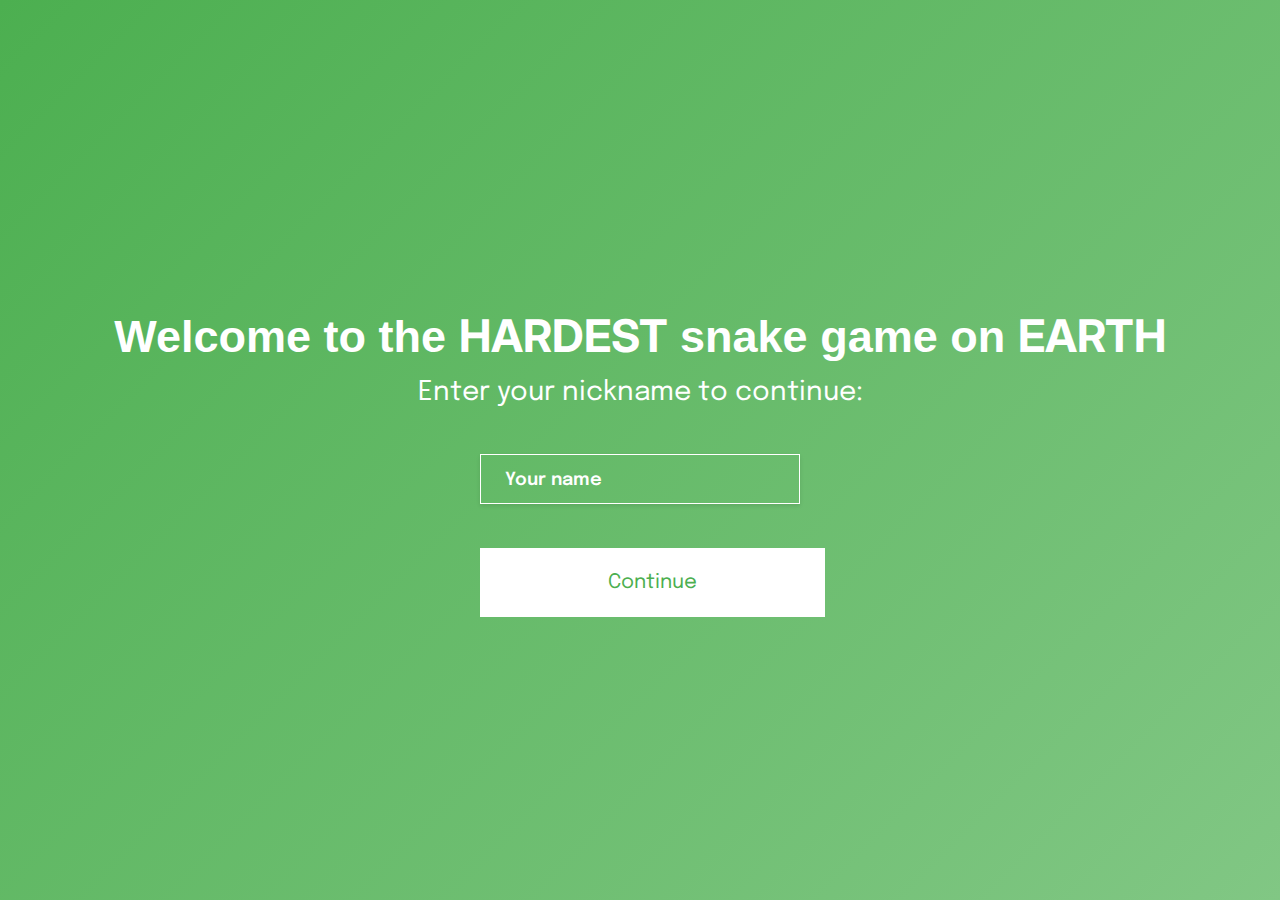
==== index.html @ 157cb4f5 "WIP" ====
<!DOCTYPE html>
<html lang="en">
<head>
    <meta charset="UTF-8">
    <meta name="viewport" content="width=device-width, initial-scale=1.0">

     <!-- 
        Inter
    -->

    <link rel="preconnect" href="https://fonts.googleapis.com">
    <link rel="preconnect" href="https://fonts.gstatic.com" crossorigin>
    <link href="https://fonts.googleapis.com/css2?family=Inter:ital,opsz,wght@0,14..32,100..900;1,14..32,100..900&family=Red+Hat+Display:ital,wght@0,300..900;1,300..900&display=swap" rel="stylesheet">

    <!-- 
        CSS
    -->

    <link rel="stylesheet" href="style.css">

    <title>Snake Game</title>
</head>
<body>


    <div class="container">

        <div class="head">
            <h1>Welcome to the <span>hardest</span> snake game on <span>EARTH</span></h1>
            <p>Enter your nickname to continue:</p>
        </div>

        <form action="#">
            <input type="text" id="username" placeholder="Your name">
        </form>

        <div class="btn">
            <a href="level.html" id="continue-btn">Continue</a>
        </div>

    </div>



    <!-- 
        JAVASCRIPT
    -->

    <script src="script.js"></script>


</body>
</html>
---- style.css ----
@import url('https://fonts.googleapis.com/css2?family=Epilogue:ital,wght@0,100..900;1,100..900&family=Inter:ital,opsz,wght@0,14..32,100..900;1,14..32,100..900&display=swap');

* {
    padding: 0;
    margin: 0;
    box-sizing: border-box;
}

/**
    GLOBAL STYLING
*/

a {
    color: inherit;
    text-decoration: none;
}

.container {
    width: 100%;
    height: 100vh;
    background: linear-gradient(45deg, #4CAF50, #81C784);
    display: flex;
    flex-direction: column;
    gap: 3em;
    justify-content: center;
    align-items: center;
    background: linear-gradient(135deg, #4caf50, #81c784);
}

.head {
    display: flex;
    flex-direction: column;
    gap: 1em;
    justify-content: center;
    align-items: center;
}

.head h1 {
    color: #FFFFFF;
    font-family: "ClashDisplay-Variable", sans-serif;
    font-size: 45px;
    font-weight: 700;
}

.head p {
    color: #FFFFFF;
    font-weight: 400;
    font-family: "Epilogue", sans-serif;
    font-size: 27px;
}

span {
    font-family: "Inter", sans-serif;
    text-transform: uppercase;
}

form {
    width: 25%;
}

form input {
    width: 100%;
    height: 50px;
    background-color: transparent;
    border: 1px solid #FFFFFF;
    padding: 24px;
    font-size: 20px;
    font-weight: 600;
    color: #FFFFFF;
    box-shadow: 0 2px 4px rgba(0, 0, 0, 0.1);
    outline: none;
}

form input::placeholder {
    color: #FFFFFF;
    font-family: "Epilogue", sans-serif;
    font-size: 18px;
}

form input:focus {
    border-color: #FFFFFF;
}

.btn {
    width: 25%;
    margin-top: 20px;
}

.btn a {
    width: 100%;
    background-color: #FFFFFF;
    color: #4CAF50;
    padding: 24px 40%;
    font-family: "Epilogue", sans-serif;
    font-size: 20px;
}

.btn a:hover {
    background-color: #66bb6a;
    box-shadow: 0 4px 6px rgba(0, 0, 0, 0.1);
    cursor: pointer;
    color: #FFFFFF;
}
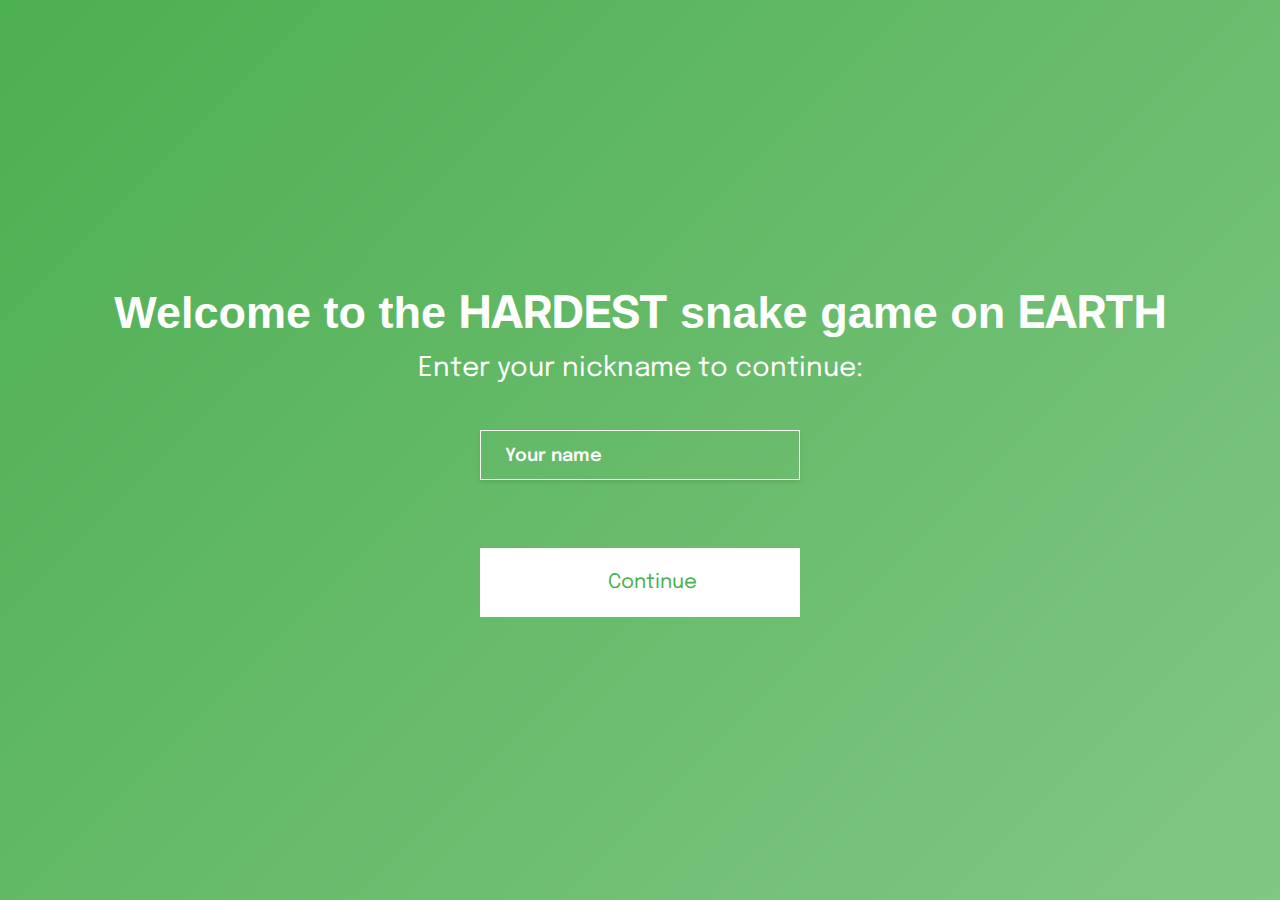
==== commit b2cd5cfc: "WIP" ====
--- a/index.html
+++ b/index.html
@@ -16,7 +16,7 @@
         CSS
     -->
 
-    <link rel="stylesheet" href="style.css">
+    <link rel="stylesheet" href="./assets/style.css">
 
     <title>Snake Game</title>
 </head>
@@ -35,7 +35,7 @@
         </form>
 
         <div class="btn">
-            <a href="level.html" id="continue-btn">Continue</a>
+            <button href="level.html" id="continue-btn">Continue</button>
         </div>
 
     </div>
--- a/assets/style.css
+++ b/assets/style.css
@@ -0,0 +1,105 @@
+@import url('https://fonts.googleapis.com/css2?family=Epilogue:ital,wght@0,100..900;1,100..900&family=Inter:ital,opsz,wght@0,14..32,100..900;1,14..32,100..900&display=swap');
+
+* {
+    padding: 0;
+    margin: 0;
+    box-sizing: border-box;
+}
+
+/**
+    GLOBAL STYLING
+*/
+
+a {
+    color: inherit;
+    text-decoration: none;
+}
+
+.container {
+    width: 100%;
+    height: 100vh;
+    background: linear-gradient(45deg, #4CAF50, #81C784);
+    display: flex;
+    flex-direction: column;
+    gap: 3em;
+    justify-content: center;
+    align-items: center;
+    background: linear-gradient(135deg, #4caf50, #81c784);
+}
+
+.head {
+    display: flex;
+    flex-direction: column;
+    gap: 1em;
+    justify-content: center;
+    align-items: center;
+}
+
+.head h1 {
+    color: #FFFFFF;
+    font-family: "ClashDisplay-Variable", sans-serif;
+    font-size: 45px;
+    font-weight: 700;
+}
+
+.head p {
+    color: #FFFFFF;
+    font-weight: 400;
+    font-family: "Epilogue", sans-serif;
+    font-size: 27px;
+}
+
+span {
+    font-family: "Inter", sans-serif;
+    text-transform: uppercase;
+}
+
+form {
+    width: 25%;
+}
+
+form input {
+    width: 100%;
+    height: 50px;
+    background-color: transparent;
+    border: 1px solid #FFFFFF;
+    padding: 24px;
+    font-size: 20px;
+    font-weight: 600;
+    color: #FFFFFF;
+    box-shadow: 0 2px 4px rgba(0, 0, 0, 0.1);
+    outline: none;
+}
+
+form input::placeholder {
+    color: #FFFFFF;
+    font-family: "Epilogue", sans-serif;
+    font-size: 18px;
+}
+
+form input:focus {
+    border-color: #FFFFFF;
+}
+
+.btn {
+    width: 25%;
+    margin-top: 20px;
+}
+
+.btn button {
+    width: 100%;
+    background-color: #FFFFFF;
+    color: #4CAF50;
+    padding: 24px 40%;
+    font-family: "Epilogue", sans-serif;
+    font-size: 20px;
+    border: none;
+    outline: none;
+}
+
+.btn button:hover {
+    background-color: #66bb6a;
+    box-shadow: 0 4px 6px rgba(0, 0, 0, 0.1);
+    cursor: pointer;
+    color: #FFFFFF;
+}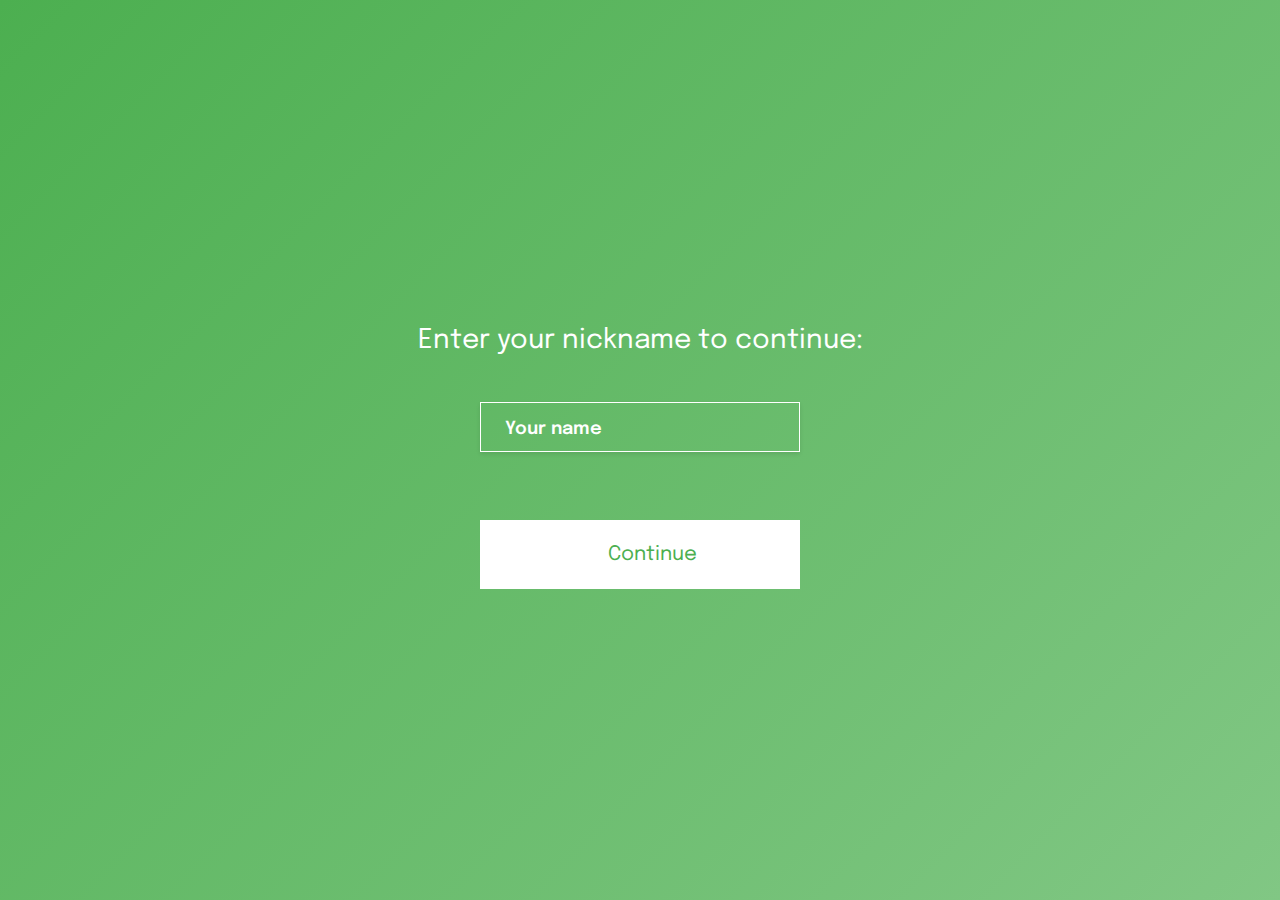
==== commit a15238fc: "WIP" ====
--- a/index.html
+++ b/index.html
@@ -26,7 +26,7 @@
     <div class="container">
 
         <div class="head">
-            <h1>Welcome to the <span>hardest</span> snake game on <span>EARTH</span></h1>
+            <h1></h1>
             <p>Enter your nickname to continue:</p>
         </div>
 
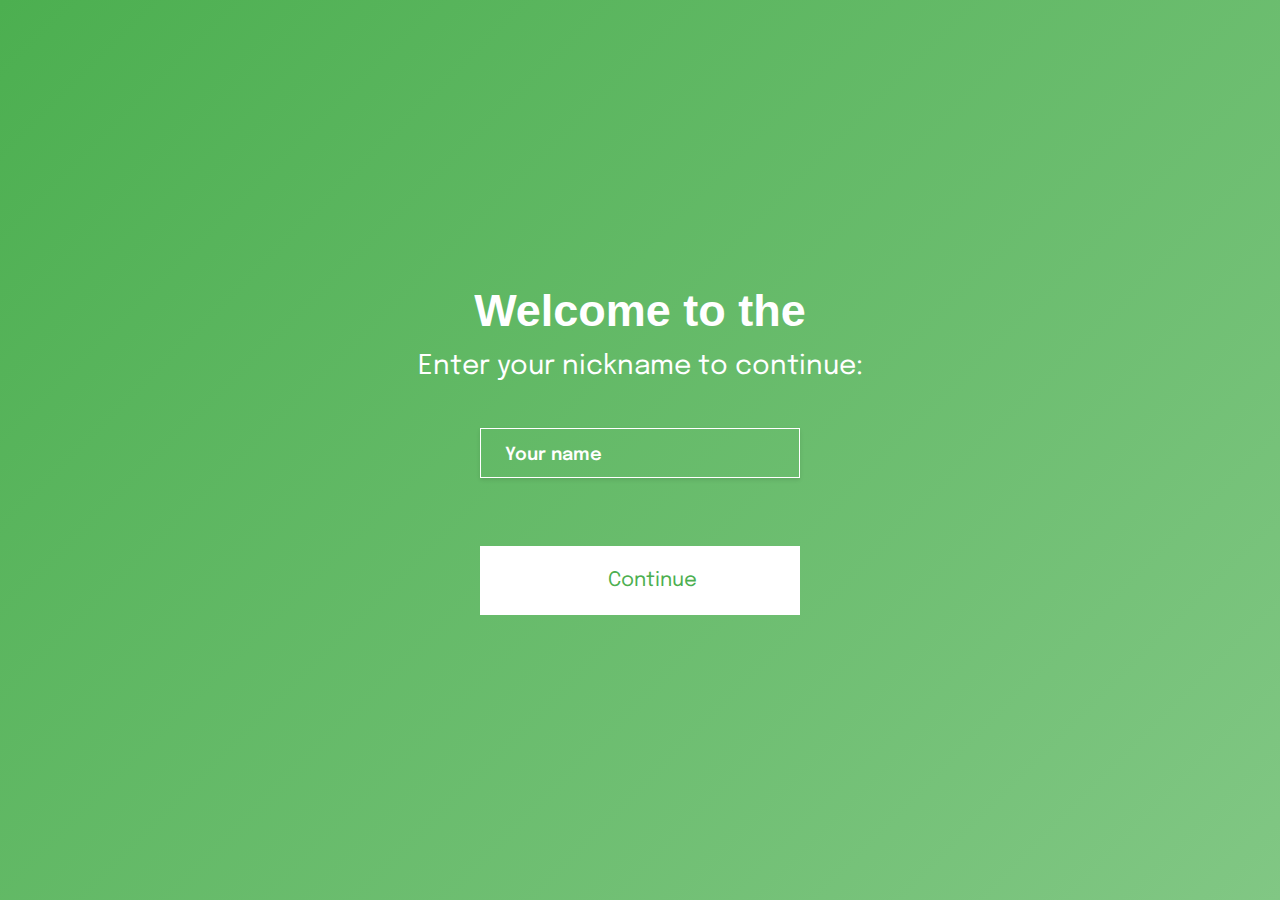
==== commit a54b1653: "WIP" ====
--- a/index.html
+++ b/index.html
@@ -26,7 +26,7 @@
     <div class="container">
 
         <div class="head">
-            <h1></h1>
+            <h1 id="type"></h1>
             <p>Enter your nickname to continue:</p>
         </div>
 
--- a/assets/style.css
+++ b/assets/style.css
@@ -33,6 +33,8 @@
     gap: 1em;
     justify-content: center;
     align-items: center;
+    width: 60%;
+    text-align: center;
 }
 
 .head h1 {
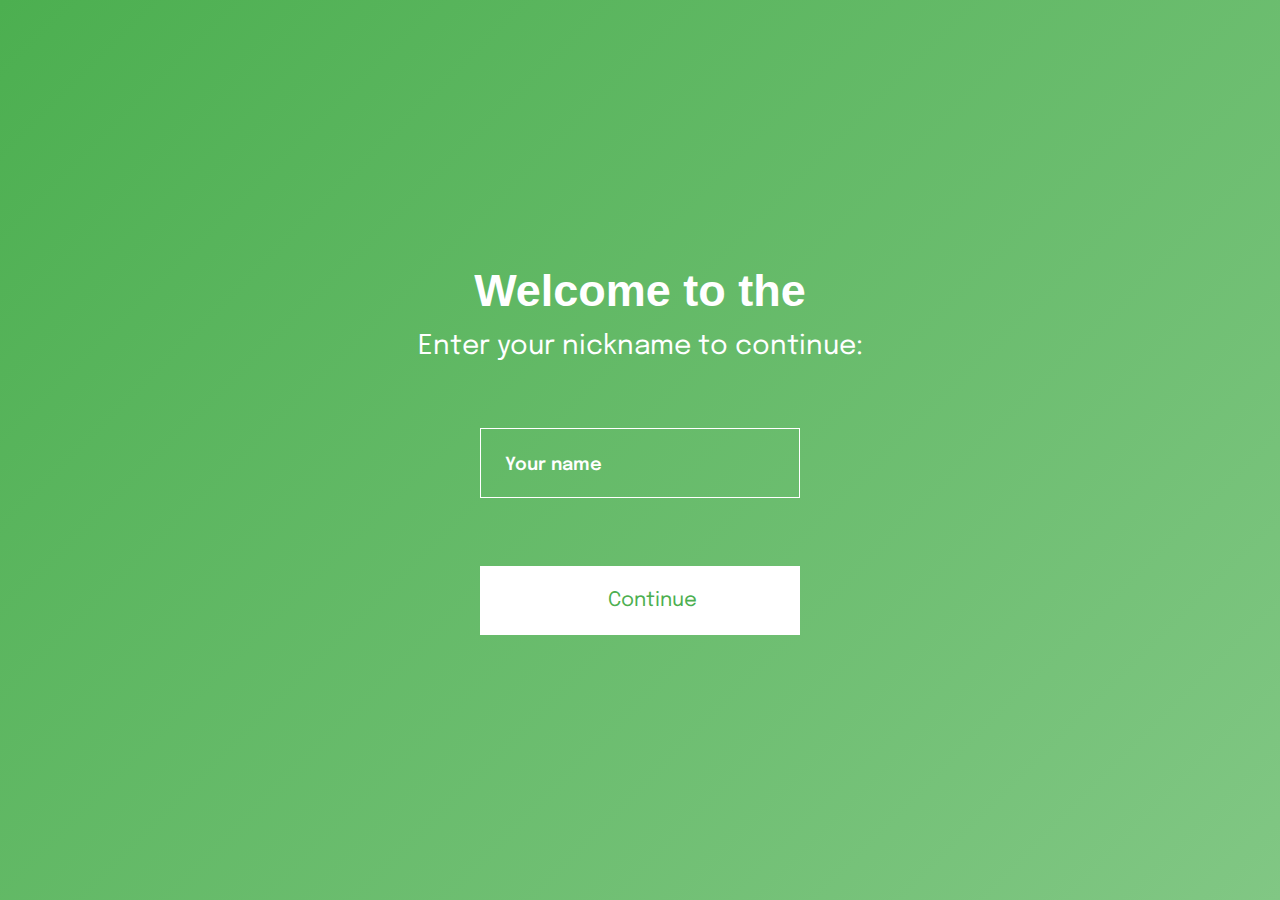
==== commit 4424fd68: "GM ⚡️" ====
--- a/index.html
+++ b/index.html
@@ -25,6 +25,10 @@
 
     <div class="container">
 
+        <div id="no">
+             <p>No input, please try again</p>
+        </div>  
+
         <div class="head">
             <h1 id="type"></h1>
             <p>Enter your nickname to continue:</p>
--- a/assets/style.css
+++ b/assets/style.css
@@ -4,6 +4,7 @@
     padding: 0;
     margin: 0;
     box-sizing: border-box;
+    overflow: hidden;
 }
 
 /**
@@ -25,6 +26,37 @@
     justify-content: center;
     align-items: center;
     background: linear-gradient(135deg, #4caf50, #81c784);
+    position: relative;
+}
+
+#no {
+    background-color: #FFFFFF;
+    width: 400px;
+    position: absolute;
+    top: 10px;
+    right: 10px;
+    padding: 34px;
+    display: none;
+    animation: slideIn 1s ease-out;
+} 
+
+@keyframes slideIn {
+    from {
+        transform: translateX(100%);
+        opacity: 0;
+    }
+
+    to {
+        transform: translateX(0);
+        opacity: 1;
+    }
+}
+
+#no p {
+    font-size: 20px;
+    font-weight: 500;
+    color: #4caf50;
+    font-family: "Epilogue", sans-serif;
 }
 
 .head {
@@ -58,11 +90,12 @@
 
 form {
     width: 25%;
+    margin-top: 20px;
 }
 
 form input {
     width: 100%;
-    height: 50px;
+    height: 70px;
     background-color: transparent;
     border: 1px solid #FFFFFF;
     padding: 24px;
